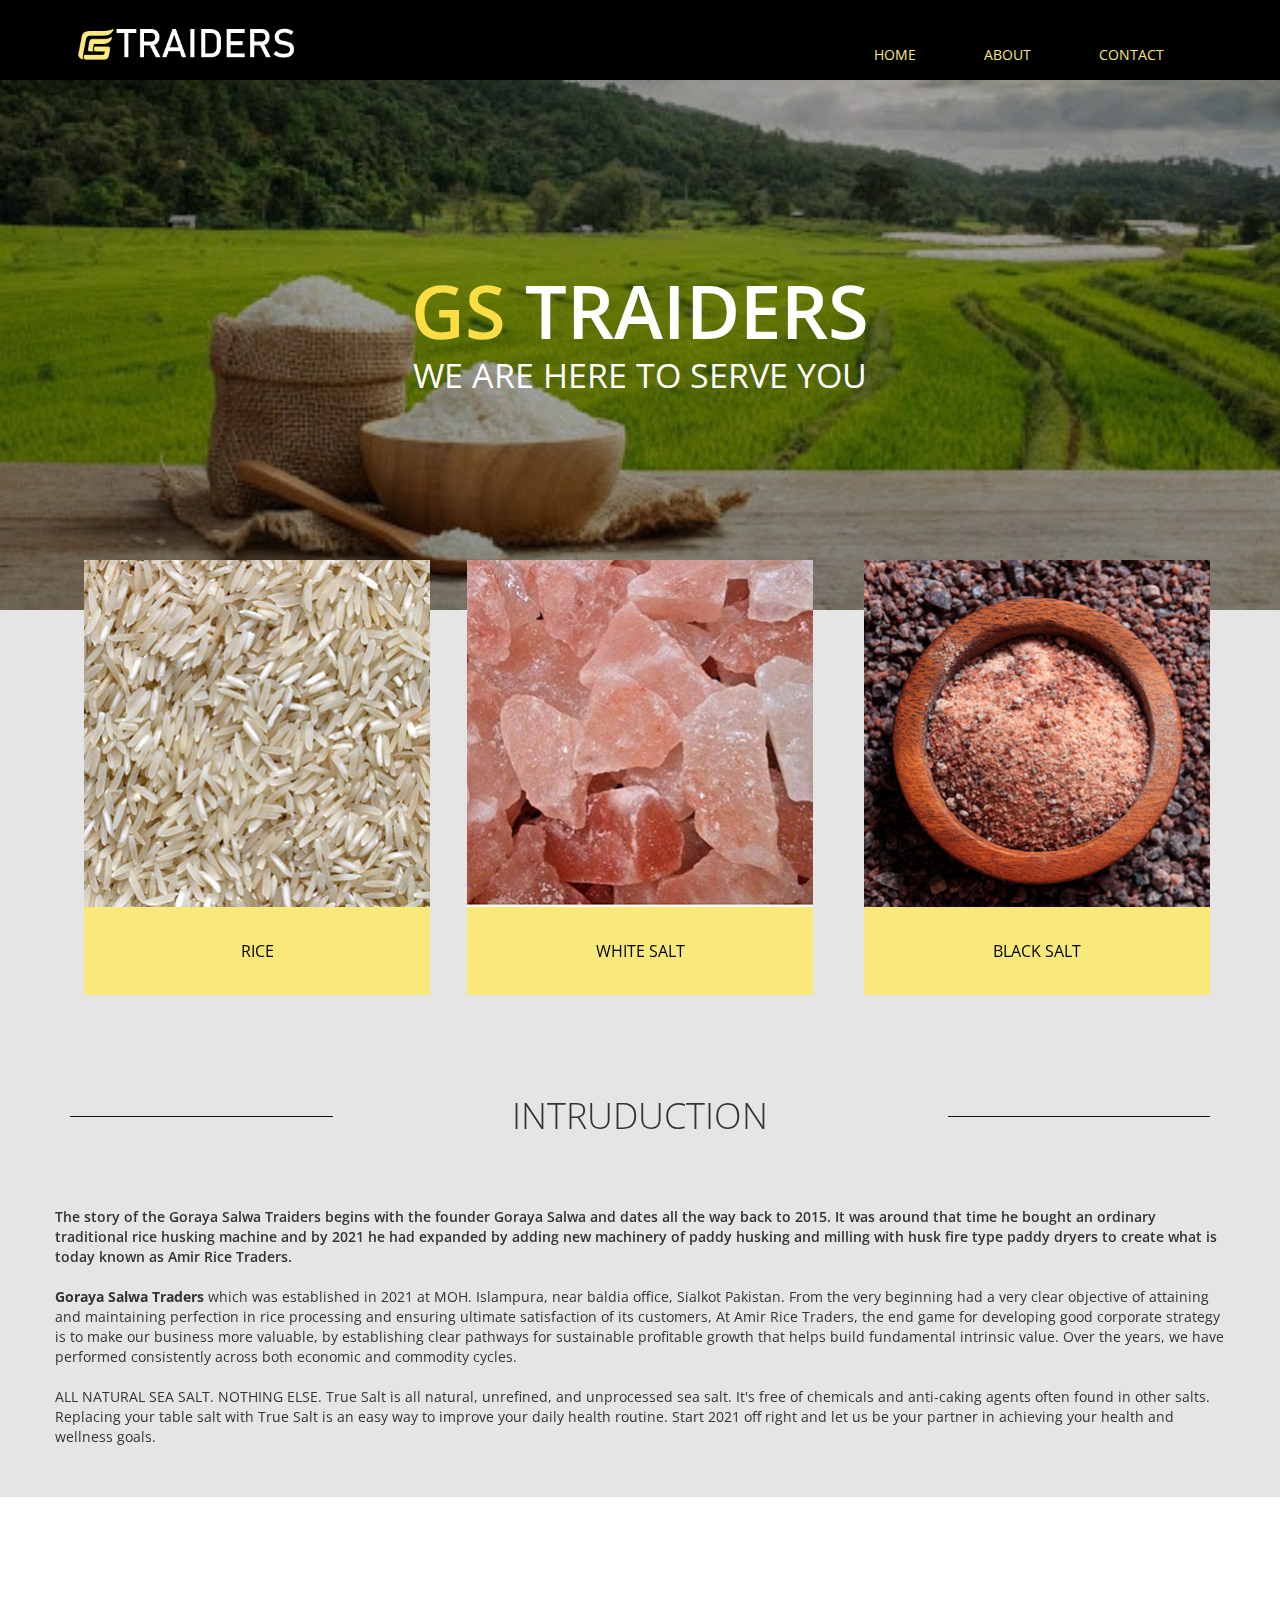
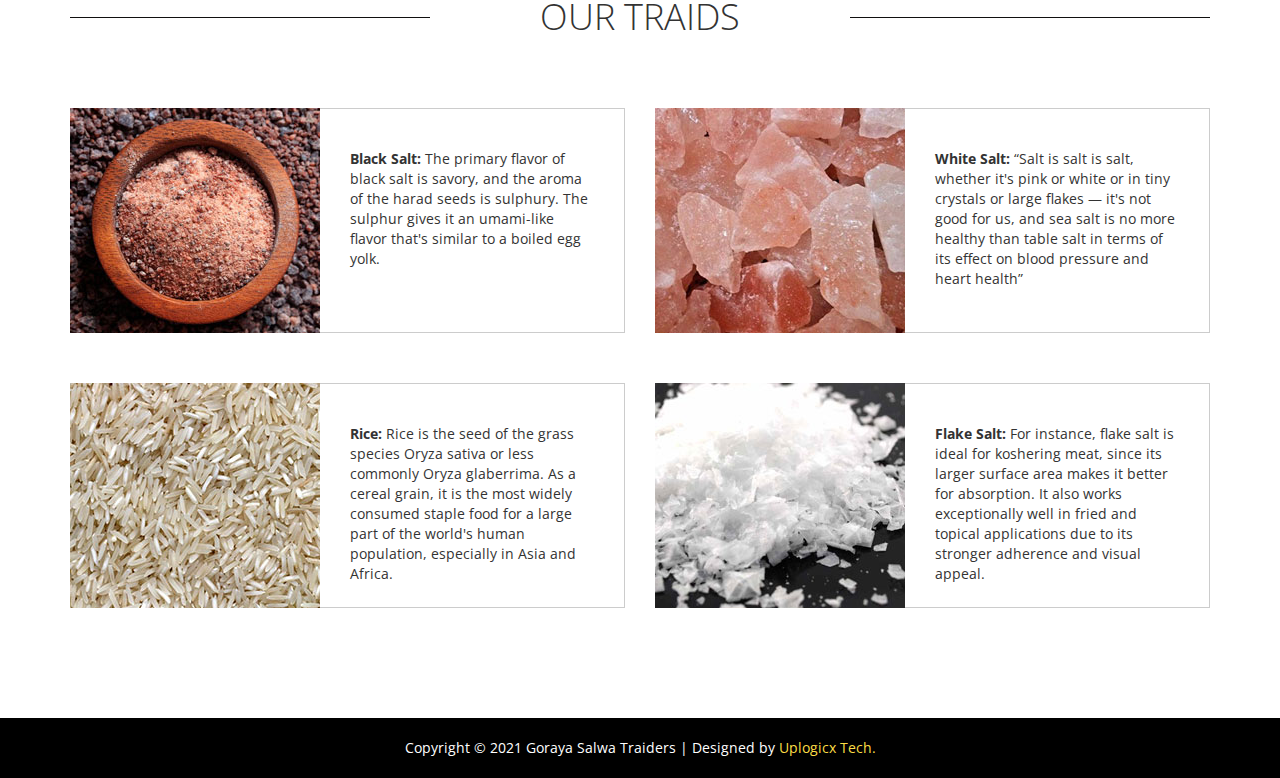
==== index.html @ 2ffb5ff4 "Add files via upload" ====
<!DOCTYPE html>
<html lang="en">
<head>
  <meta charset="utf-8">
  <meta http-equiv="X-UA-Compatible" content="IE=edge">
  <meta name="viewport" content="width=device-width, initial-scale=1">
  <title>Goraya Salwa Traiders | Rice Traiding | Salt Traiding</title>
<!--
Designed By: Uplogicx Tech.
Website: https://www.plogicx.com
-->
  <link href='http://fonts.googleapis.com/css?family=Open+Sans:400,300,400italic,600,700' rel='stylesheet' type='text/css'>
  <link href="css/font-awesome.min.css" rel="stylesheet">
  <link href="css/bootstrap.min.css" rel="stylesheet">
  <link href="css/bootstrap-datetimepicker.min.css" rel="stylesheet">  
  <link href="css/flexslider.css" rel="stylesheet">
  <link href="css/templatemo-style.css" rel="stylesheet">

  <!-- HTML5 shim and Respond.js for IE8 support of HTML5 elements and media queries -->
  <!-- WARNING: Respond.js doesn't work if you view the page via file:// -->
    <!--[if lt IE 9]>
    <script src="https://oss.maxcdn.com/html5shiv/3.7.2/html5shiv.min.js"></script>
    <script src="https://oss.maxcdn.com/respond/1.4.2/respond.min.js"></script>
    <![endif]-->

  </head>
  <body class="tm-gray-bg">
  	<!-- Header -->
  	<div class="tm-header">
  		<div class="container">
  			<div class="row">
  				<div class="col-lg-6 col-md-4 col-sm-3 tm-site-name-container">
  					<a href="#" class="tm-site-name"><img src="img/guraya.png"    style=" width: 230px;"></a>	
  				</div>
	  			<div class="col-lg-6 col-md-8 col-sm-9" style="    padding-left: 200px;">
	  				<div class="mobile-menu-icon">
		              <i class="fa fa-bars"></i>
		            </div>
	  				<nav class="tm-nav">
						<ul>
							<li><a href="index.html" class="active">Home</a></li>
							<li><a href="about.html">About</a></li>
							<li><a href="contact.html">Contact</a></li>
						</ul>
					</nav>		
	  			</div>				
  			</div>
  		</div>	  	
  	</div>
	
	<!-- Banner -->
<!-- Banner -->
	<section class="tm-banner">
		<!-- Flexslider -->
		<div class="flexslider flexslider-banner">
		  <ul class="slides">
		    <li>
			    <div class="tm-banner-inner">
					<h1 class="tm-banner-title"><span class="tm-yellow-text">GS</span> Traiders</h1>
					<p class="tm-banner-subtitle">We are here to serve you</p>
				
				</div>
		      <img src="img/banner-3.jpg" />
		    </li>
		    <li>
			    <div class="tm-banner-inner">
					<h1 class="tm-banner-title">GS <span class="tm-yellow-text">Traiders</span></h1>
					<p class="tm-banner-subtitle">We are here to serve you</p>
				</div>
		     
		      <img src="img/banner-1.jpg" />
		    </li>
		  </ul>
		</div>		
	</section>

	<!-- gray bg -->	
	<section class="container tm-home-section-1" id="more">
		<div class="row">
		
			<div class="col-lg-4 col-md-4 col-sm-6">
				<div class="tm-home-box-1 tm-home-box-1-2 tm-home-box-1-right">
					<img src="img/index-02.jpg" alt="image" class="img-responsive">
					<a href="#">
						<div class="tm-red-gradient-bg tm-city-price-container">
							<span>Rice</span>
							
						</div>	
					</a>					
				</div>				
			</div>

			<div class="col-lg-4 col-md-4 col-sm-6">
				<div class="tm-home-box-1 tm-home-box-1-2 tm-home-box-1-center">
					<img src="img/index-01.jpg" alt="image" class="img-responsive">
					<a href="#">
						<div class="tm-green-gradient-bg tm-city-price-container">
							<span>White Salt</span>
							
						</div>	
					</a>			
				</div>				
			</div>
			<div class="col-lg-4 col-md-4 col-sm-6">
				<div class="tm-home-box-1 tm-home-box-1-2 tm-home-box-1-right">
					<img src="img/index-03.jpg" alt="image" class="img-responsive">
					<a href="#">
						<div class="tm-red-gradient-bg tm-city-price-container">
							<span>Black Salt</span>
							
						</div>	
					</a>					
				</div>				
			</div>
		</div>
	
		<div class="section-margin-top">
			<div class="row">				
				<div class="tm-section-header">
					<div class="col-lg-3 col-md-3 col-sm-3"><hr></div>
					<div class="col-lg-6 col-md-6 col-sm-6"><h2 class="tm-section-title">intruduction</h2></div>
					<div class="col-lg-3 col-md-3 col-sm-3"><hr></div>	
				</div>
			</div>
			<div class="row">
			
			<p style="font-weight:600;">The story of the Goraya Salwa Traiders begins with the founder Goraya Salwa and dates all the way back 
			to 2015. It was around that time he bought an ordinary traditional rice husking machine and by 2021 he had expanded by adding new
			machinery of paddy husking and milling with husk fire type paddy dryers to create what is today known as Amir Rice Traders.</p><br/>
			
			<p><b>Goraya Salwa Traders</b> which was established in 2021 at MOH. Islampura, near baldia office, Sialkot Pakistan. From the very
			beginning had a very clear objective of attaining and maintaining perfection in rice processing and ensuring ultimate 
			satisfaction of its customers, At Amir Rice Traders, the end game for developing good corporate strategy is to make our
			business more valuable, by establishing clear pathways for sustainable profitable growth that helps 
			build fundamental intrinsic value. Over the years, we have performed consistently across both economic and commodity cycles.</p><br/>
			
			<p>
			ALL NATURAL SEA SALT.  
			NOTHING ELSE.
			True Salt is all natural, unrefined, and unprocessed sea salt. 
			It's free of chemicals and anti-caking agents often found in other salts. Replacing your table salt with True
			 Salt is an easy way to improve your daily health routine.
			Start 2021 off right and let us be your partner in achieving your health and wellness goals.</p>
			
			</div>
					
		</div>
	</section>		
	
	<!-- white bg -->
	<section class="tm-white-bg section-padding-bottom">
		<div class="container">
			<div class="row">
				<div class="tm-section-header section-margin-top">
					<div class="col-lg-4 col-md-3 col-sm-3"><hr></div>
					<div class="col-lg-4 col-md-6 col-sm-6"><h2 class="tm-section-title">Our Traids</h2></div>
					<div class="col-lg-4 col-md-3 col-sm-3"><hr></div>	
				</div>
				<div class="col-lg-6">
					<div class="tm-home-box-3">
						<div class="tm-home-box-3-img-container">
							<img src="img/index-07.jpg" alt="image" class="img-responsive">	
						</div>						
						<div class="tm-home-box-3-info">
						 
							<p class="tm-home-box-3-description">
							<b>Black Salt:</b>
							The primary flavor of black salt is savory, and the aroma of 
							the harad seeds is sulphury. The sulphur gives it an umami-like flavor that's similar to a boiled egg yolk.</p>
					      
						</div>						
					</div>					
			     </div>
			     <div class="col-lg-6">
			        <div class="tm-home-box-3">
						<div class="tm-home-box-3-img-container">
							<img src="img/index-08.jpg" alt="image" class="img-responsive">	
						</div>						
						<div class="tm-home-box-3-info">
							<p class="tm-home-box-3-description">
							<b>White Salt:</b>
							“Salt is salt is salt, whether it's pink or white or in tiny crystals or large flakes — 
							it's not good for us, and sea salt is no more healthy than table salt in terms 
							of its effect on blood pressure and heart health”</p>
					     
						</div>						
					</div>
				</div>
				<div class="col-lg-6">
				    <div class="tm-home-box-3">
						<div class="tm-home-box-3-img-container">
							<img src="img/index-09.jpg" alt="image" class="img-responsive">	
						</div>						
						<div class="tm-home-box-3-info">
							<p class="tm-home-box-3-description">
							<b>Rice:</b>
							Rice is the seed of the grass species Oryza sativa or less commonly Oryza glaberrima. As a cereal grain,
							it is the most widely consumed staple food for a large part of the world's human population,
							especially in Asia and Africa.</p>
					       
						</div>						
					</div>
			    </div>
			    <div class="col-lg-6">
			        <div class="tm-home-box-3">
						<div class="tm-home-box-3-img-container">
							<img src="img/index-10.jpg" alt="image" class="img-responsive">	
						</div>						
						<div class="tm-home-box-3-info">
							<p class="tm-home-box-3-description">
							<b>Flake Salt:</b>
							For instance, flake salt is ideal for koshering meat, since its larger surface area makes it better for absorption.
							It also works exceptionally well in fried and topical applications due to its stronger adherence and visual appeal.</p>
					     
						</div>						
					</div>
			   	</div>
			</div>		
		</div>
	</section>
	<footer class="tm-black-bg">
		<div class="container">
			<div class="row">
				<p class="tm-copyright-text">Copyright &copy; 2021 Goraya Salwa Traiders | Designed by <a href="https://www.uplogicx.com/">Uplogicx Tech.</a></p>
			</div>
		</div>		
	</footer>
	<script type="text/javascript" src="js/jquery-1.11.2.min.js"></script>      		<!-- jQuery -->
  	<script type="text/javascript" src="js/moment.js"></script>							<!-- moment.js -->
	<script type="text/javascript" src="js/bootstrap.min.js"></script>					<!-- bootstrap js -->
	<script type="text/javascript" src="js/bootstrap-datetimepicker.min.js"></script>	<!-- bootstrap date time picker js, http://eonasdan.github.io/bootstrap-datetimepicker/ -->
	<script type="text/javascript" src="js/jquery.flexslider-min.js"></script>
<!--
	<script src="js/froogaloop.js"></script>
	<script src="js/jquery.fitvid.js"></script>
-->
   	<script type="text/javascript" src="js/templatemo-script.js"></script>      		<!-- Templatemo Script -->
	<script>
		// HTML document is loaded. DOM is ready.
		$(function() {

			$('#hotelCarTabs a').click(function (e) {
			  e.preventDefault()
			  $(this).tab('show')
			})

        	$('.date').datetimepicker({
            	format: 'MM/DD/YYYY'
            });
            $('.date-time').datetimepicker();

			// https://css-tricks.com/snippets/jquery/smooth-scrolling/
		  	$('a[href*=#]:not([href=#])').click(function() {
			    if (location.pathname.replace(/^\//,'') == this.pathname.replace(/^\//,'') && location.hostname == this.hostname) {
			      var target = $(this.hash);
			      target = target.length ? target : $('[name=' + this.hash.slice(1) +']');
			      if (target.length) {
			        $('html,body').animate({
			          scrollTop: target.offset().top
			        }, 1000);
			        return false;
			      }
			    }
		  	});
		});
		
		// Load Flexslider when everything is loaded.
		$(window).load(function() {	  		
			// Vimeo API nonsense

/*
			  var player = document.getElementById('player_1');
			  $f(player).addEvent('ready', ready);
			 
			  function addEvent(element, eventName, callback) {
			    if (element.addEventListener) {
			      element.addEventListener(eventName, callback, false)
			    } else {
			      element.attachEvent(eventName, callback, false);
			    }
			  }
			 
			  function ready(player_id) {
			    var froogaloop = $f(player_id);
			    froogaloop.addEvent('play', function(data) {
			      $('.flexslider').flexslider("pause");
			    });
			    froogaloop.addEvent('pause', function(data) {
			      $('.flexslider').flexslider("play");
			    });
			  }
*/

			 
			 
			  // Call fitVid before FlexSlider initializes, so the proper initial height can be retrieved.
/*

			  $(".flexslider")
			    .fitVids()
			    .flexslider({
			      animation: "slide",
			      useCSS: false,
			      animationLoop: false,
			      smoothHeight: true,
			      controlNav: false,
			      before: function(slider){
			        $f(player).api('pause');
			      }
			  });
*/


			  

//	For images only
		    $('.flexslider').flexslider({
			    controlNav: false
		    });


	  	});
	</script>
 </body>
 </html>
---- css/templatemo-style.css ----
/** 
 * Holiday Template
 * http://www.templatemo.com/tm-475-holiday
 *
 * COLOR CODES
 * Yellow	#FCDD44
 *
 */

/* CSS Resets */ 
ul,p {
	margin: 0; 
	padding: 0;
}
h1,h2,h3 {
	margin: 0;
	padding: 0;
}
h1,h2,h3,a,p { font-family: 'Open Sans', sans-serif; }
a:hover,
a:focus {
	text-decoration: none;
}

/* Header & Nav */
body { overflow-x: hidden; }
.tm-header {
	background: #000000;
	height: 80px;
	position: relative;
	z-index: 100;
}
.tm-site-name-container { padding-top: 20px; }
.tm-site-name {
	color: #FCDD44;
	font-size: 27px;
	font-weight: 600;
	text-transform: uppercase;
}
.tm-site-name:hover,
.tm-site-name:focus {
	color: #FF720B;
}
.mobile-menu-icon { display: none; }
.tm-nav {
	display: block;
	overflow: hidden;
}
.tm-nav li {
	list-style: none;
	float: left;
}
.tm-nav li a {
	color: #f9e97b;
	display: block;
	padding: 45px 34px 15px 34px;
	text-transform: uppercase;
	transition: all 0.3s ease;
}

.tm-nav li a:focus,
.tm-nav li a:hover {
	background: #f9e87a;
	color: black;
}

/* Banner */
.tm-banner-inner {
    height: auto;
    margin: auto;
    position: absolute;
    top: -20px;
    left: 0px;
    bottom: 0px;
    right: 0px;
    display: -webkit-flex;
    display: -ms-flexbox;
    display: flex;
    -webkit-flex-direction: column;
        -ms-flex-direction: column;
            flex-direction: column;
    -webkit-align-items: center;
        -ms-flex-align: center;
            align-items: center;
    -webkit-justify-content: center;
        -ms-flex-pack: center;
            justify-content: center;
}
.tm-banner-title,
.tm-banner-subtitle,
.tm-banner-link {
	text-transform: uppercase;
}
.tm-banner-title,
.tm-banner-subtitle {
	color: white;
}
.tm-banner-title {	
	font-size: 74px;
	font-weight: 600;
}
.tm-banner-subtitle { font-size: 34px; }
.tm-yellow-text { color: #FCDD44; }
.tm-banner-link {
	background: rgba(252, 221, 68, 0.39) none repeat scroll 0% 0%;
	border: 1px solid #D2B731;
	color: #FFF;
	font-weight: 600;
	display: inline-block;
	padding: 18px 40px;
	margin-top: 30px;
	transition: all 0.3s ease;
}
.tm-banner-link:hover,
.tm-banner-link:focus {
	background: rgba(252, 221, 68, 1);
	color: #000;
}
.flexslider.flexslider-banner {
	max-width: 100%;
	height: 100%;
	z-index: 0;
}
.flexslider.flexslider-banner .slides > li {
	text-align: center;
}
.flexslider.flexslider-banner .flex-direction-nav a:before {
	color: #FCDD44;
}
.flex-direction-nav a {
	height: 50px;
}

/* Section 1, index.html */
.tm-gray-bg { background-color: #E5E5E5; }
.tm-home-section-1 {
	position: relative;
	top: -50px;
}
.form-control {	border-radius: 0; }
.form-control:focus {
	border-color: #FCDD44;
	box-shadow: 0px 1px 1px rgba(0, 0, 0, 0.075) inset, 0px 0px 8px rgba(252, 221, 68, 0.6);
}
.tm-yellow-gradient-bg {
	/* Permalink - use to edit and share this gradient: http://colorzilla.com/gradient-editor/#f5d11d+0,f3d10e+1,efcf1c+2,fccd0d+4,f7ca0d+5,f9cb1e+6,f7cb10+7,f8cc14+8,f0c40c+54,edc50c+55,e9c108+71,ecc008+78,e6be06+91,e9bd06+93,e8bc06+100 */
	background: #f5d11d; /* Old browsers */ /* FF3.6+ */ /* Chrome,Safari4+ */ /* Chrome10+,Safari5.1+ */ /* Opera 11.10+ */ /* IE10+ */
	background:  #f9e87a;
	filter: progid:DXImageTransform.Microsoft.gradient( startColorstr='#f5d11d', endColorstr='#e8bc06',GradientType=0 ); /* IE6-9 */
}
.tm-green-gradient-bg {
	/* Permalink - use to edit and share this gradient: http://colorzilla.com/gradient-editor/#2ec66b+0,2dc970+1,2ac96c+2,2bc76e+4,2bc869+5,2ac871+6,29c86c+7,28c76b+15,2bc76c+16,21bb61+73,1eb860+100 */
	background: #2ec66b; /* Old browsers */ /* FF3.6+ */ /* Chrome,Safari4+ */ /* Chrome10+,Safari5.1+ */ /* Opera 11.10+ */ /* IE10+ */
	background:  #f9e87a;
	filter: progid:DXImageTransform.Microsoft.gradient( startColorstr='#2ec66b', endColorstr='#1eb860',GradientType=0 ); /* IE6-9 */
}
.tm-red-gradient-bg {
	/* Permalink - use to edit and share this gradient: http://colorzilla.com/gradient-editor/#e97262+0,ef6865+1,ed6c5f+2,f07162+4,f17062+5,eb6f67+6,ec6c5f+7,ec6b5e+18,eb5d4f+56,e95242+100 */
	background: #e97262; /* Old browsers */ /* FF3.6+ */ /* Chrome,Safari4+ */ /* Chrome10+,Safari5.1+ */ /* Opera 11.10+ */ /* IE10+ */
	background:   #f9e87a;
	filter: progid:DXImageTransform.Microsoft.gradient( startColorstr='#e97262', endColorstr='#e95242',GradientType=0 ); /* IE6-9 */
}
.tm-yellow-gradient-bg,
.tm-green-gradient-bg,
.tm-red-gradient-bg {
	display: -webkit-flex;
	display: -ms-flexbox;
	display: flex;
	-webkit-align-items: center;
	    -ms-flex-align: center;
	        align-items: center;
	height: 88px;
}
.tm-city-price-container {
	padding: 30px 0;
	font-size: 16px;
	color: black;
	text-transform: uppercase;
	-webkit-justify-content: space-around;
	    -ms-flex-pack: distribute;
	        justify-content: space-around;
}
.tm-city-price-container:hover { font-weight: 600; }
.tm-yellow-btn {
	width: 130px;
	height: 40px;
	background-color: #F5D338;
	border: medium none;
	color: #5C4905;
	font-size: 12px;
	margin: 24px auto;
	text-transform: uppercase;
	box-shadow: 0px 0px 1px 0px rgba(0, 0, 0, 0.3);
}
.tm-yellow-btn:hover,
.tm-yellow-btn:focus {
	background-color: #F9E58B;
}
.tm-form-inner { padding: 35px 30px 5px; }

/*http://cssdeck.com/labs/different-css3-box-shadows-effects*/
/*==================================================
 * Effect 2
 * ===============================================*/
.effect2
{
  position: relative;
}
.effect2:before, .effect2:after
{
  z-index: -1;
  position: absolute;
  content: "";
  bottom: 15px;
  left: 10px;
  width: 50%;
  top: 80%;
  max-width:160px;
  background: #777;
  box-shadow: 0 15px 10px #777;
  -webkit-transform: rotate(-3deg);
  transform: rotate(-3deg);
}
.effect2:after
{
  -webkit-transform: rotate(3deg);
  transform: rotate(3deg);
  right: 10px;
  left: auto;
}
.tm-white-bg {
	background-color: #fff;
}
.tm-home-box-1 {
	width: 346px;
	height: 436px;
}
.tm-home-box-1-center {
	margin: 0 auto;
}
.tm-home-box-1-right,
.tm-home-box-2-right {
	margin-left: auto;
}
.input-group-addon { border-radius: 0; }
#hotelCarTabs {
	border-bottom: none;
	height: 52px;
}
#hotelCarTabs li {
	width: 50%;
	height: 100%;
}
#hotelCarTabs > li > a {
	margin-right: 0;
	padding-top: 15px;
	padding-bottom: 15px;
	text-align: center;
	text-transform: uppercase;
	background: transparent linear-gradient(to bottom, #F5D11D 0%, #F3D10E 1%, #EFCF1C 2%, #FCCD0D 4%, #F7CA0D 5%, #F9CB1E 6%, #F7CB10 7%, #F8CC14 8%, #F0C40C 54%, #EDC50C 55%, #E9C108 71%, #ECC008 78%, #E6BE06 91%, #E9BD06 93%, #E8BC06 100%) repeat scroll 0% 0%;
	border: none;
	border-radius: 0;
	color: #5C4905;
	font-weight: 600;
}
#hotelCarTabs > li > a:hover,
#hotelCarTabs > li > a:focus {
	border: none;
	background: #F9E58B;
}
#hotelCarTabs > li.active > a, 
#hotelCarTabs > li.active > a:focus, 
#hotelCarTabs > li.active > a:hover
{
	background: transparent;
	border: none;	
}
/* Footer */
.tm-black-bg { background-color: #000; }
.tm-copyright-text {
	color: white;
	text-align: center;
	padding-top: 20px;
	padding-bottom: 20px;
}
.tm-copyright-text a {
	color: #FCDD44;
}

.tm-copyright-text a:hover {
	color: white;
}

.hotel-search-form .form-group { margin-bottom: 30px; }

/*Section 2, index.html */
.section-margin-top { margin-top: 100px; }
hr { border-top: 1px solid #111010; }
.tm-section-header {
	margin-bottom: 70px;
	overflow: hidden;
}
.tm-section-title {
	text-align: center;
	text-transform: uppercase;
	font-size: 36px;
	font-weight: 300;
}
.tm-home-box-2 {
	background-color: white;
	max-width: 254px;
}
.tm-home-box-2 h3 {
	font-size: 14px;
	padding: 30px 25px;
	text-transform: uppercase;
}
.tm-date {
	color: #c3c3c3;
	padding: 10px 25px;
	text-transform: uppercase;
}
.tm-home-box-2-container {
	border-top: 1px solid #DDD;
	overflow: hidden;
}
.tm-home-box-2-link {
	display: inline-block;
	height: 100%;
	color: black;	
	transition: all 0.3s ease;
	text-align: center;
}
.tm-home-box-2-link:hover,
.tm-home-box-2-link:focus {
	color: #FCDD44;
}
.border-left { border-left: 1px solid #DDD; }
.border-right {	border-right: 1px solid #DDD; }
.tm-home-box-2-icon {
	padding: 20px;
	width: 60px;
	height: 60px;
	font-size: 1.4em;
}
.tm-home-box-2-description {
	display: inline-block;
	text-align: center;
	text-transform: uppercase;
	width: 125px;
	padding-bottom: 18px;
}
.tm-home-box-2-description.box-3 { width: 175px; }
.home-description {
	margin: 50px auto;
	padding: 0 30px;
	text-align: center;
}

.tm-home-box-3 {
	margin-bottom: 50px;
	max-width: 555px;
	overflow: hidden;
}
.tm-home-box-3-img-container { float: left; }
.tm-home-box-3-info {
    height: 225px;
    max-width: 305px;
    float: right;
    border: 1px solid #CCC;
	border-left: none;
}
.tm-home-box-3-description { padding: 40px 30px 44px; }
.section-padding-bottom { padding-bottom: 60px; }

/* Tours */
.tm-tours-box-1 {
	width: 100%;
	max-width: 532px;
	margin-bottom: 50px;
}
.tm-tours-box-1-info {
	background: white;
	padding: 40px;
	overflow: hidden;
}
.tm-tours-box-1-info-left,
.tm-tours-box-1-info-right {
	float: left;
	width: 50%;
}
.tm-tours-box-1-info-left {
	border-right: 1px solid #B1B1B1;
	padding-right: 30px;
}
.tm-tours-box-1-info-right { padding-left: 30px; }
.margin-bottom-20 { margin-bottom: 20px; }
.margin-bottom-30 { margin-bottom: 30px; }
.gray-text { color: #B1B1B1; }
.tours-1-description { line-height: 1.8; }
.tm-tours-box-1-link { overflow: hidden }
.tm-tours-box-1-link-left { 
	background-color: #1CA7C8;
	padding: 20px 30px;
	float: left;
	width: 75%;
	text-transform: uppercase;
}
.tm-tours-box-1-link-right {
	float: left;
	background-color: #1687A6;
	font-weight: 600;
	font-size: 18px;
	display: block;
	padding: 17px 30px;
	width: 25%;
	transition: all 0.3s;
	text-align: center;
}
.tm-tours-box-1-link-right:hover,
.tm-tours-box-1-link-right:focus {
	color: white;
	background-color: #1D98B9;
}
.tm-tours-box-1-link-left,
.tm-tours-box-1-link-right {
	color: white;
	height: 60px;
}
.tm-tours-box-2 {
	max-width: 254px;
	width: 100%;
}
.tm-tours-box-2-info h3 {
	font-size: 14px;
	text-transform: uppercase;
	padding-bottom: 20px;
	border-bottom: 1px solid #b1b1b1;
}
.tm-tours-box-2-info {
    padding: 20px;
    border-left: 1px solid #E4E4E4;
    border-right: 1px solid #E4E4E4;
}
.tm-tours-box-2-link {
	display: block;
	padding-top: 20px;
	padding-bottom: 20px;
	text-align: center;
	background-color: #8C8C8C;
	color: white;
	text-transform: uppercase;
	transition: all 0.3s ease;
}
.tm-tours-box-2-link:hover,
.tm-tours-box-2-link:focus {
	color: white;
	background-color: #E8BA0F;
}

.margin-bottom-15 { margin-bottom: 15px; }
.margin-bottom-5 { margin-bottom: 5px; }

/* About */
.about-section { margin-top: 150px; }
.tm-about-box-1 {
	background-color: white;
	width: 255px;
	height: 380px;
	padding: 30px;
	text-align: center;
}
.tm-about-box-1-img {
	display: block;
	margin: 0 auto 30px;
	border-radius: 50%;
	border: 5px solid #d4d4d4;
	transition: all 0.3s ease;
}
.tm-about-box-1-img:hover,
.tm-about-box-1-img:focus {
	border: 5px solid #E8BA0F;	
}
.tm-about-box-1-title {
	font-size: 17px;
	font-style: italic;
	text-transform: uppercase;
	margin-bottom: 15px;
}
.tm-about-box-1-title span {
	font-size: 14px;
	font-style: normal;
	text-transform: none;
}
.tm-social-icon {
	color: #B1B1B1;
	font-size: 18px;
	padding: 0 10px;
}
.tm-social-icon:hover {	color: #E8BA0F; }
.tm-testimonials-box {
	width: 272px;
	height: 530px;
	background-color: #E8BA0F;
	float: left;
}
.tm-testimonials-title {
	background-color: rgb(96, 104, 116);
	color: white;
	padding: 20px;
	text-align: center;
	text-transform: uppercase;
	font-weight: 300;
}
.tm-testimonials-content {
	padding: 30px;
	text-align: center;
	font-style: italic;
}
.tm-testimonial {
	padding-top: 20px;
	padding-bottom: 15px;
}
.tm-what-we-do-right {
	
	margin-left: 30px;
	max-width: 820px;
	width: 100%;
}
.tm-about-box-2 { overflow: hidden; }
.tm-about-box-2-img,
.tm-about-box-2-text {
	float: left;
}
.tm-about-box-2-text {
	margin-left: 40px;
	max-width: 440px;
	width: 100%;
}
.tm-about-box-2-title {
	text-transform: uppercase;
	text-align: left;
	margin-bottom: 30px;
}
.tm-about-box-2-description {
	text-align: left;
	margin-bottom: 20px;
}
.tm-about-box-2-footer {
	border-top: 1px solid #ddd;
	border-bottom: 1px solid #ddd;
	text-align: right;
	text-transform: uppercase;
	padding-top: 10px;
	padding-bottom: 10px;
}

/* Flexslider */
.flex-caption,
.flexslider.flexslider .slides img {
	float: left;
}
.flex-caption {
  width: 572px;
  padding: 40px;
  left: 0;
  bottom: 0;
  font-size: 14px;
  line-height: 18px;
}
.flexslider.flexslider-banner .slides img { 
	display: block;
	width: 100%; 
}
.flexslider {
	border: none;
	border-radius: 0;
	margin: 0 auto;	
	width: 100%;
}
.flexslider.flexslider-about {
	max-width: 1100px;
}
.flexslider.flexslider-about img {
	max-width: 528px;
}
.slider-title {
	font-style: italic;
	font-weight: 600;
	margin-bottom: 25px;
	text-transform: uppercase;
}
.slider-subtitle {
	font-size: 18px;
	margin-bottom: 30px;
	text-align: left;
}
.slider-description {
	color: #B1B1B1;
	line-height: 1.6;
	margin-bottom: 40px;
	text-align: justify;
}
.slider-social { text-align: right; }

/* Contact */
.tm-contact-box-1 {
	background-color: #F4F4F4;
	padding: 40px;
}
.contact-image { 
	float: left; 
	widthh: 100%;
	max-width: 494px;
}
.contact-text {
	float: left;
	margin-left: 40px;
	max-width: 550px;
	width: 100%;
}
.effect2-contact::before, 
.effect2-contact::after {
	max-width: 550px;
}
#google-map {
	height: 335px;
	width: 100%;
}
.tm-submit-btn {
	background: #f5d11d; /* Old browsers */ /* FF3.6+ */ /* Chrome,Safari4+ */ /* Chrome10+,Safari5.1+ */ /* Opera 11.10+ */ /* IE10+ */
	background: linear-gradient(to bottom,  #f5d11d 0%,#f3d10e 1%,#efcf1c 2%,#fccd0d 4%,#f7ca0d 5%,#f9cb1e 6%,#f7cb10 7%,#f8cc14 8%,#f0c40c 54%,#edc50c 55%,#e9c108 71%,#ecc008 78%,#e6be06 91%,#e9bd06 93%,#e8bc06 100%); /* W3C */
	filter: progid:DXImageTransform.Microsoft.gradient( startColorstr='#f5d11d', endColorstr='#e8bc06',GradientType=0 ); /* IE6-9 */
	width: 100%;
	border: none;
	height: 40px;
	text-transform: uppercase;
	font-style: italic;
	font-size: 12px;
	font-weight: 600;
}
.tm-submit-btn:hover { background: #f5d11d; }
.contact-social { margin-top: 20px; }
.contact-social .fa { color: white; }
.tm-social-facebook { background-color: #4A7DBB; }
.tm-social-dribbble { background-color: #E4588E; }
.tm-social-twitter { background-color: #77D1EE; }
.tm-social-instagram { background-color: #527AA1; }
.tm-social-google-plus { background-color: #CE5754; }
.contact-social .tm-social-icon {
    padding: 5px 0;
    width: 35px;
    height: 35px;
    display: inline-block;
    text-align: center;
    margin-right: 10px;
}
.contact-social .tm-social-icon:last-child { margin-right: 0; }

@media screen and (max-width: 1199px) {
	.tm-banner-title { font-size: 50px; }
	.tm-banner-subtitle { font-size: 30px; }
	.tm-home-section-1 { top: -20px; }
	.tm-home-box-1 {
		width: 300px;
		height: 388px;
	}
	.hotel-search-form .form-group { margin-bottom: 18px; }
	.tm-home-box-2-description { padding-bottom: 15px; }
	.tm-home-box-3 {
		margin-left: auto;
		margin-right: auto;
	}
	.tm-home-box-2-description.box-3 { width: 185px; }
	.tm-about-box-1 {
		width: 215px;
		padding: 24px 15px;
	}
	.tm-testimonials-box { width: 220px; }
	.tm-testimonials-content { padding: 20px; }
	.tm-what-we-do-right { max-width: 685px; }
	.tm-about-box-2-img {
		max-width: 280px;
		height: auto;
	}
	.tm-about-box-2-text { max-width: 360px; }
	.flex-caption {	
		padding: 25px; 
		max-width: 500px;
	}
	.flexslider.flexslider-about .slides img {
		max-width: 450px;
	}
	.slider-title {
		margin-bottom: 15px; 
	}
	.slider-subtitle { 
		margin-bottom: 20px;	
	}
	.slider-description {
		margin-bottom: 20px;
		line-height: 1.3;
	}
	.tm-contact-box-1 {	padding: 30px; }
	.contact-image { max-width: 450px; }
	.contact-text {	max-width: 400px; }
	.flexslider.flexslider-about .slides img { width: 450px;	}	
}

@media screen and (max-width: 1199px) and (min-width: 992px) {
	.tm-home-box-2-description { width: 94px; }
	.tm-home-box-2-icon {
		padding: 18px;
		width: 55px;
		height: 55px;
	}
	.tm-home-box-3-description { padding-bottom: 47px; }
}

@media screen and (max-width: 991px) {
	.tm-home-box-1 {
		margin-bottom: 50px;
		width: 346px;
		height: 436px;
	}
	.tm-home-box-2 { margin: 0 auto 30px; }
	.tm-home-box-2-description {
		width: 125px;
		vertical-align: top;
	}
	.tm-home-box-2-description.box-3 { width: 175px; }
	.hotel-search-form .form-group { margin-bottom: 30px; }
	.home-description {	margin: 40px auto 40px;	}
	.tm-tours-box-1-link-left {	width: 65%;	}
	.tm-tours-box-1-link-right { width: 35%; }
	.tm-tours-box-2 { margin: 0 auto 30px; }
	.tm-about-box-1 {
		margin: 0 auto 30px;
		width: 100%;
	}
	.tm-what-we-do-right {
		float: none;
		margin-left: 0;
		max-width: 100%;
	}
	.tm-about-box-2-img { max-width: 100%; }
	.tm-about-box-2-text { max-width: 340px; }
	.tm-testimonials-box {
	    max-width: 340px;
	    width: 100%;
	    margin: 30px auto 0;
	    float: none;
	    height: auto;
	}
	.flexslider.flexslider-about,
	.flexslider.flexslider-about .slides img, 
	.flex-caption {
		max-width: 528px;
		width: 100%;
	}
	.flexslider .slides img, 
	.flex-caption {
		width: 100%;
	}
	.contact-text {
		margin-left: 0;
		margin-top: 50px;
		max-width: 100%;
	}
	.tm-contact-form-input { margin-top: 50px; }
}

@media screen and (max-width: 767px) {
	
	/* http://www.impressivewebs.com/animate-display-block-none/
	 * Comment by Jon Christensen
	 */
	.tm-nav.show {
		opacity: 1;
		height: auto;
		transition: opacity 1s, height 0;
	}
	.tm-nav {
	    opacity: 0;
		transition: opacity 1s, height 0 1s;
		height: 0;
	    position: fixed;
	    z-index: 1000;
	    top: 69px;
	    right: 15px;
	    background: rgba(15,15,15,0.7);
	    transition: all 0.3s ease;
	}
	.tm-nav li { float: none; }
	.tm-nav li a {
		color: white;
	    display: block;
	    padding: 20px 30px 20px;
	}
	.mobile-menu-icon {
	    display: block;
	    cursor: pointer;
	    color: #FCDD44;
	    font-size: 30px;
	    position: fixed;
	    top: 15px;
	    right: 15px;
	    background-color: rgba(15, 15, 15, 0.7);
	    padding: 6px 15px;
	    z-index: 1000;
	}
	.- { height: 400px;	}
	.tm-banner-title { font-size: 40px;	}
	.tm-banner-subtitle { font-size: 24px; }
	.tm-banner-inner { top: 0; }
	.tm-banner-link {
		padding: 12px 30px;
		margin-top: 10px;
	}
/* 	.tm-banner, .flexslider.flexslider-banner .slides img { height: 500px; } */
	.tm-home-box-1 {
		margin-left: auto;
		margin-right: auto;
		max-width: 100%;
	}
	.tm-home-box-1-2 { height: auto; }
	.tm-tours-box-1 {
		margin-left: auto;
		margin-right: auto;
	}
	.tm-what-we-do-right { text-align: center; }
	.section-margin-top.about-section {	margin-top: 120px; }
	.tm-section-header { margin-bottom: 40px; }
	.tm-about-box-1 {
		width: 100%;
		max-width: 300px;
		padding: 30px;
	}
	.tm-about-box-2-img, 
	.tm-about-box-2-text {
		float: none;
	}
	.tm-about-box-2-text { margin: 30px auto; }
}

@media screen and (max-width: 600px) {
	.col-xxs-12 { width: 100%; }
	.section-margin-top { margin-top: 50px;	}
	.tm-banner-title {
    	font-size: 30px;
	}
	.tm-banner-subtitle { font-size: 16px; }
	.tm-banner-link { 
		padding: 10px 25px;
	}
	.tm-home-section-1 { top: 0; }
	.tm-home-box-3-img-container,
	.tm-home-box-3-info {
		float: none;
	}
	.tm-home-box-3-info {
		max-width: 250px;
		border: 1px solid #CCC;
		border-top: none;
	}
	.tm-home-box-3-description {
	    padding-top: 30px;
	    padding-bottom: 34px;
	}
	.tm-home-box-3 { max-width: 250px; }
	.tm-home-box-2-description.box-3 { width: 120px; }
}

@media screen and (max-width: 420px) {
	.tm-banner-title { font-size: 20px;	}
	.tm-banner-subtitle { font-size: 12px; }
	.tm-banner-link { padding: 5px 10px; }
	.tm-tours-box-1-info-left,
	.tm-tours-box-1-info-right {
		float: none;
		width: 100%;
	}
	.tm-tours-box-1-info-left {
		border-right: none;
		border-bottom: 1px solid #B1B1B1;
		padding-right: 0;
		padding-bottom: 30px;	
	}
	.tm-tours-box-1-info-right {
		padding-left: 0;
		padding-top: 30px;		
	}
	.tm-tours-box-1-link-left,
	.tm-tours-box-1-link-right {
		float: none;
		width: 100%;
		text-align: center;
	}
}

@media screen and (max-width: 400px) {
	.tm-section-title {	font-size: 28px; }
}
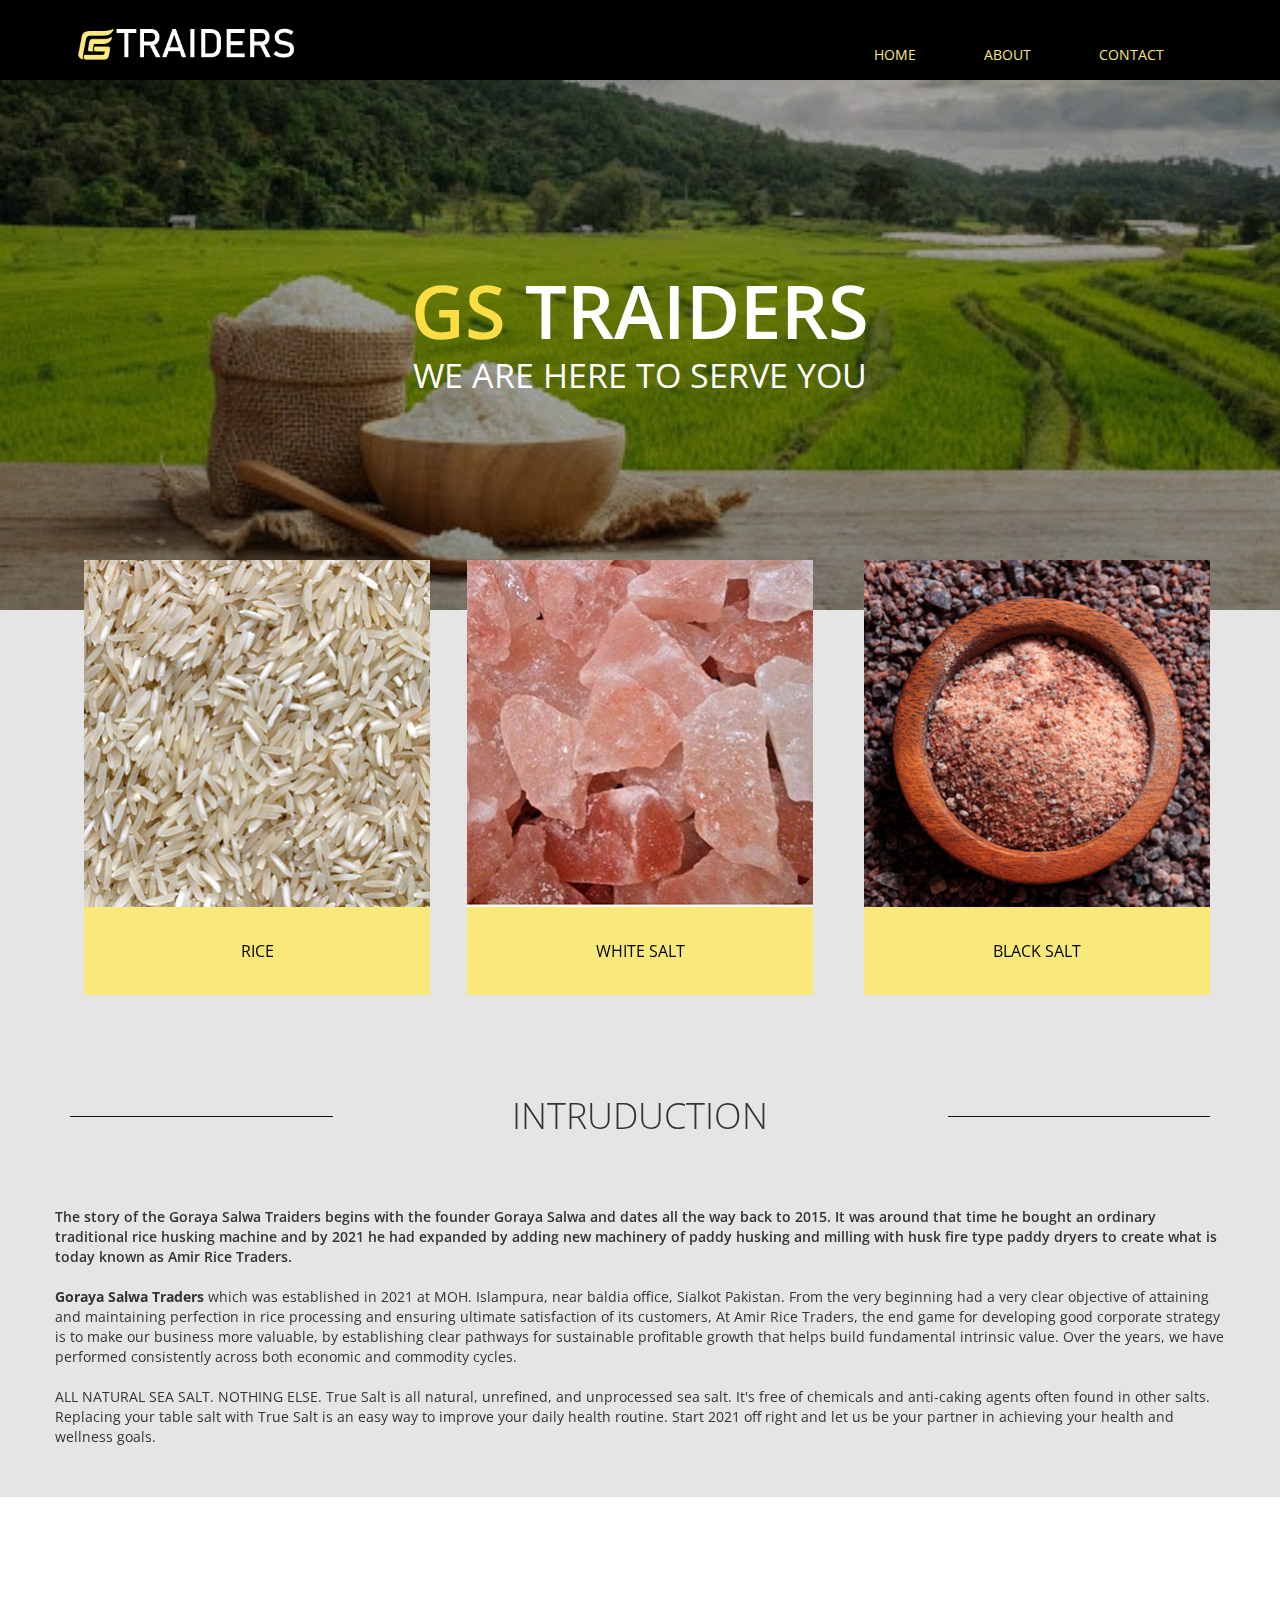
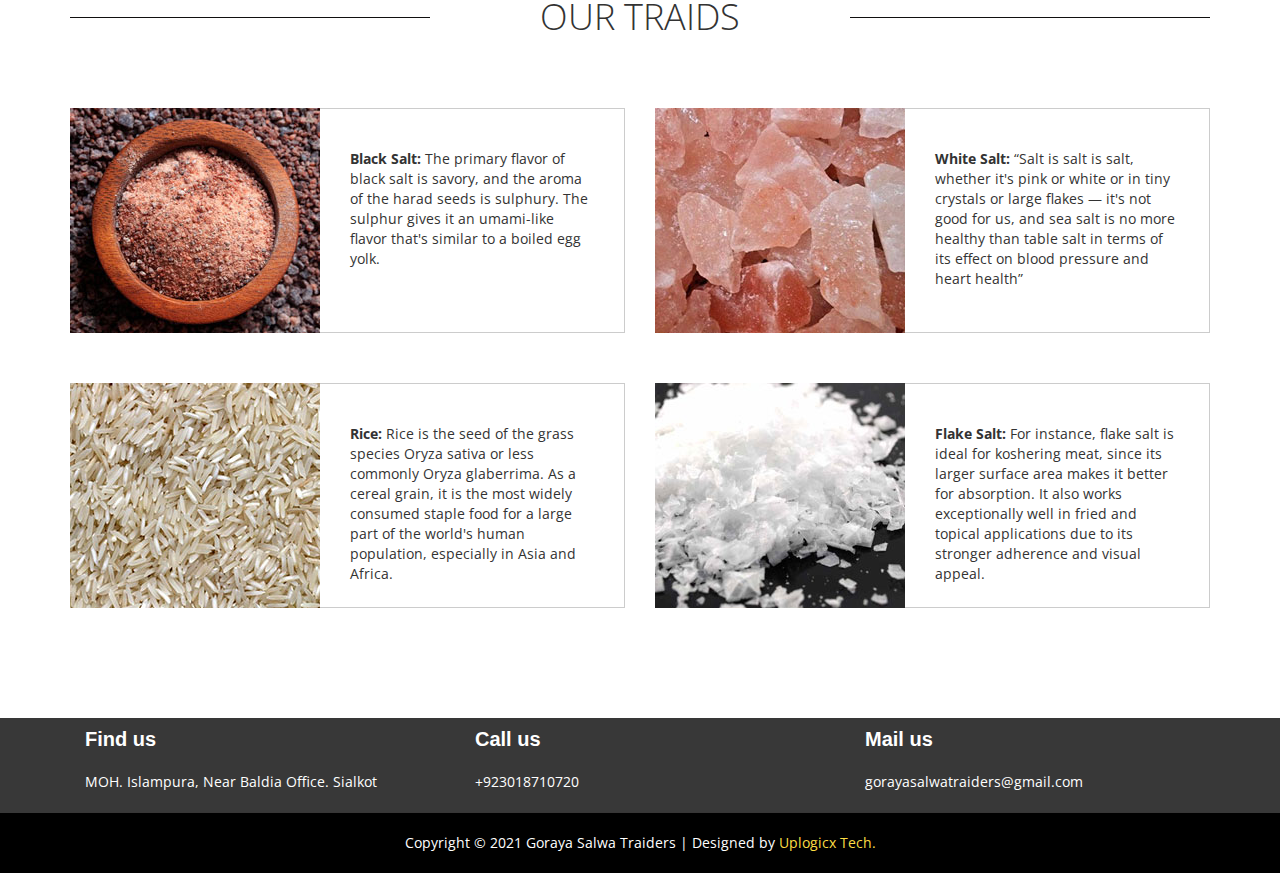
==== commit 6f9335d0: "Add files via upload" ====
--- a/index.html
+++ b/index.html
@@ -30,7 +30,7 @@
   		<div class="container">
   			<div class="row">
   				<div class="col-lg-6 col-md-4 col-sm-3 tm-site-name-container">
-  					<a href="#" class="tm-site-name"><img src="img/guraya.png"    style=" width: 230px;"></a>	
+  					<a href="index.html" class="tm-site-name"><img src="img/guraya.png"    style=" width: 230px;"></a>	
   				</div>
 	  			<div class="col-lg-6 col-md-8 col-sm-9" style="    padding-left: 200px;">
 	  				<div class="mobile-menu-icon">
@@ -218,6 +218,45 @@
 			</div>		
 		</div>
 	</section>
+	
+		<footer class="footer-section">
+        <div class="container">
+            <div class="footer-cta pt-5 pb-5">
+                <div class="row">
+                    <div class="col-xl-4 col-md-4 mb-30">
+                        <div class="single-cta">
+                            
+                            <div class="cta-text">
+                                <h4>Find us</h4>
+                                <p class="tm-copyright-text">MOH. Islampura, Near Baldia Office. Sialkot</p>
+                            </div>
+                        </div>
+                    </div>
+                    <div class="col-xl-4 col-md-4 mb-30">
+                        <div class="single-cta">
+                           
+                            <div class="cta-text">
+                                <h4>Call us</h4>
+                                <p class="tm-copyright-text">+923018710720</p>
+                            </div>
+                        </div>
+                    </div>
+                    <div class="col-xl-4 col-md-4 mb-30">
+                        <div class="single-cta">
+                           
+                            <div class="cta-text">
+                                <h4>Mail us</h4>
+                                <p class="tm-copyright-text">gorayasalwatraiders@gmail.com</p>
+                            </div>
+                        </div>
+                    </div>
+                </div>
+            </div>
+            
+        </div>
+    </footer>
+	
+	
 	<footer class="tm-black-bg">
 		<div class="container">
 			<div class="row">
--- a/css/templatemo-style.css
+++ b/css/templatemo-style.css
@@ -901,3 +901,165 @@
 @media screen and (max-width: 400px) {
 	.tm-section-title {	font-size: 28px; }
 }
+
+
+ul {
+    margin: 0px;
+    padding: 0px;
+}
+.footer-section {
+  background: #383838;
+  position: relative;
+}
+.footer-cta {
+  border-bottom: 1px solid #373636;
+}
+.single-cta i {
+  color: #ff5e14;
+  font-size: 30px;
+  float: left;
+  margin-top: 8px;
+}
+.cta-text {
+  padding-left: 15px;
+  display: inline-block;
+}
+.cta-text h4 {
+  color: #fff;
+  font-size: 20px;
+  font-weight: 600;
+  margin-bottom: 2px;
+}
+.cta-text span {
+  color: #757575;
+  font-size: 15px;
+}
+.footer-content {
+  position: relative;
+  z-index: 2;
+}
+.footer-pattern img {
+  position: absolute;
+  top: 0;
+  left: 0;
+  height: 330px;
+  background-size: cover;
+  background-position: 100% 100%;
+}
+.footer-logo {
+  margin-bottom: 30px;
+}
+.footer-logo img {
+    max-width: 200px;
+}
+.footer-text p {
+  margin-bottom: 14px;
+  font-size: 14px;
+      color: #7e7e7e;
+  line-height: 28px;
+}
+.footer-social-icon span {
+  color: #fff;
+  display: block;
+  font-size: 20px;
+  font-weight: 700;
+  font-family: 'Poppins', sans-serif;
+  margin-bottom: 20px;
+}
+.footer-social-icon a {
+  color: #fff;
+  font-size: 16px;
+  margin-right: 15px;
+}
+.footer-social-icon i {
+  height: 40px;
+  width: 40px;
+  text-align: center;
+  line-height: 38px;
+  border-radius: 50%;
+}
+.facebook-bg{
+  background: #3B5998;
+}
+.twitter-bg{
+  background: #55ACEE;
+}
+.google-bg{
+  background: #DD4B39;
+}
+.footer-widget-heading h3 {
+  color: #fff;
+  font-size: 20px;
+  font-weight: 600;
+  margin-bottom: 40px;
+  position: relative;
+}
+.footer-widget-heading h3::before {
+  content: "";
+  position: absolute;
+  left: 0;
+  bottom: -15px;
+  height: 2px;
+  width: 50px;
+  background: #ff5e14;
+}
+.footer-widget ul li {
+  display: inline-block;
+  float: left;
+  width: 50%;
+  margin-bottom: 12px;
+}
+.footer-widget ul li a:hover{
+  color: #ff5e14;
+}
+.footer-widget ul li a {
+  color: #878787;
+  text-transform: capitalize;
+}
+.subscribe-form {
+  position: relative;
+  overflow: hidden;
+}
+.subscribe-form input {
+  width: 100%;
+  padding: 14px 28px;
+  background: #2E2E2E;
+  border: 1px solid #2E2E2E;
+  color: #fff;
+}
+.subscribe-form button {
+    position: absolute;
+    right: 0;
+    background: #ff5e14;
+    padding: 13px 20px;
+    border: 1px solid #ff5e14;
+    top: 0;
+}
+.subscribe-form button i {
+  color: #fff;
+  font-size: 22px;
+  transform: rotate(-6deg);
+}
+.copyright-area{
+  background: #202020;
+  padding: 25px 0;
+}
+.copyright-text p {
+  margin: 0;
+  font-size: 14px;
+  color: #878787;
+}
+.copyright-text p a{
+  color: #ff5e14;
+}
+.footer-menu li {
+  display: inline-block;
+  margin-left: 20px;
+}
+.footer-menu li:hover a{
+  color: #ff5e14;
+}
+.footer-menu li a {
+  font-size: 14px;
+  color: #878787;
+}